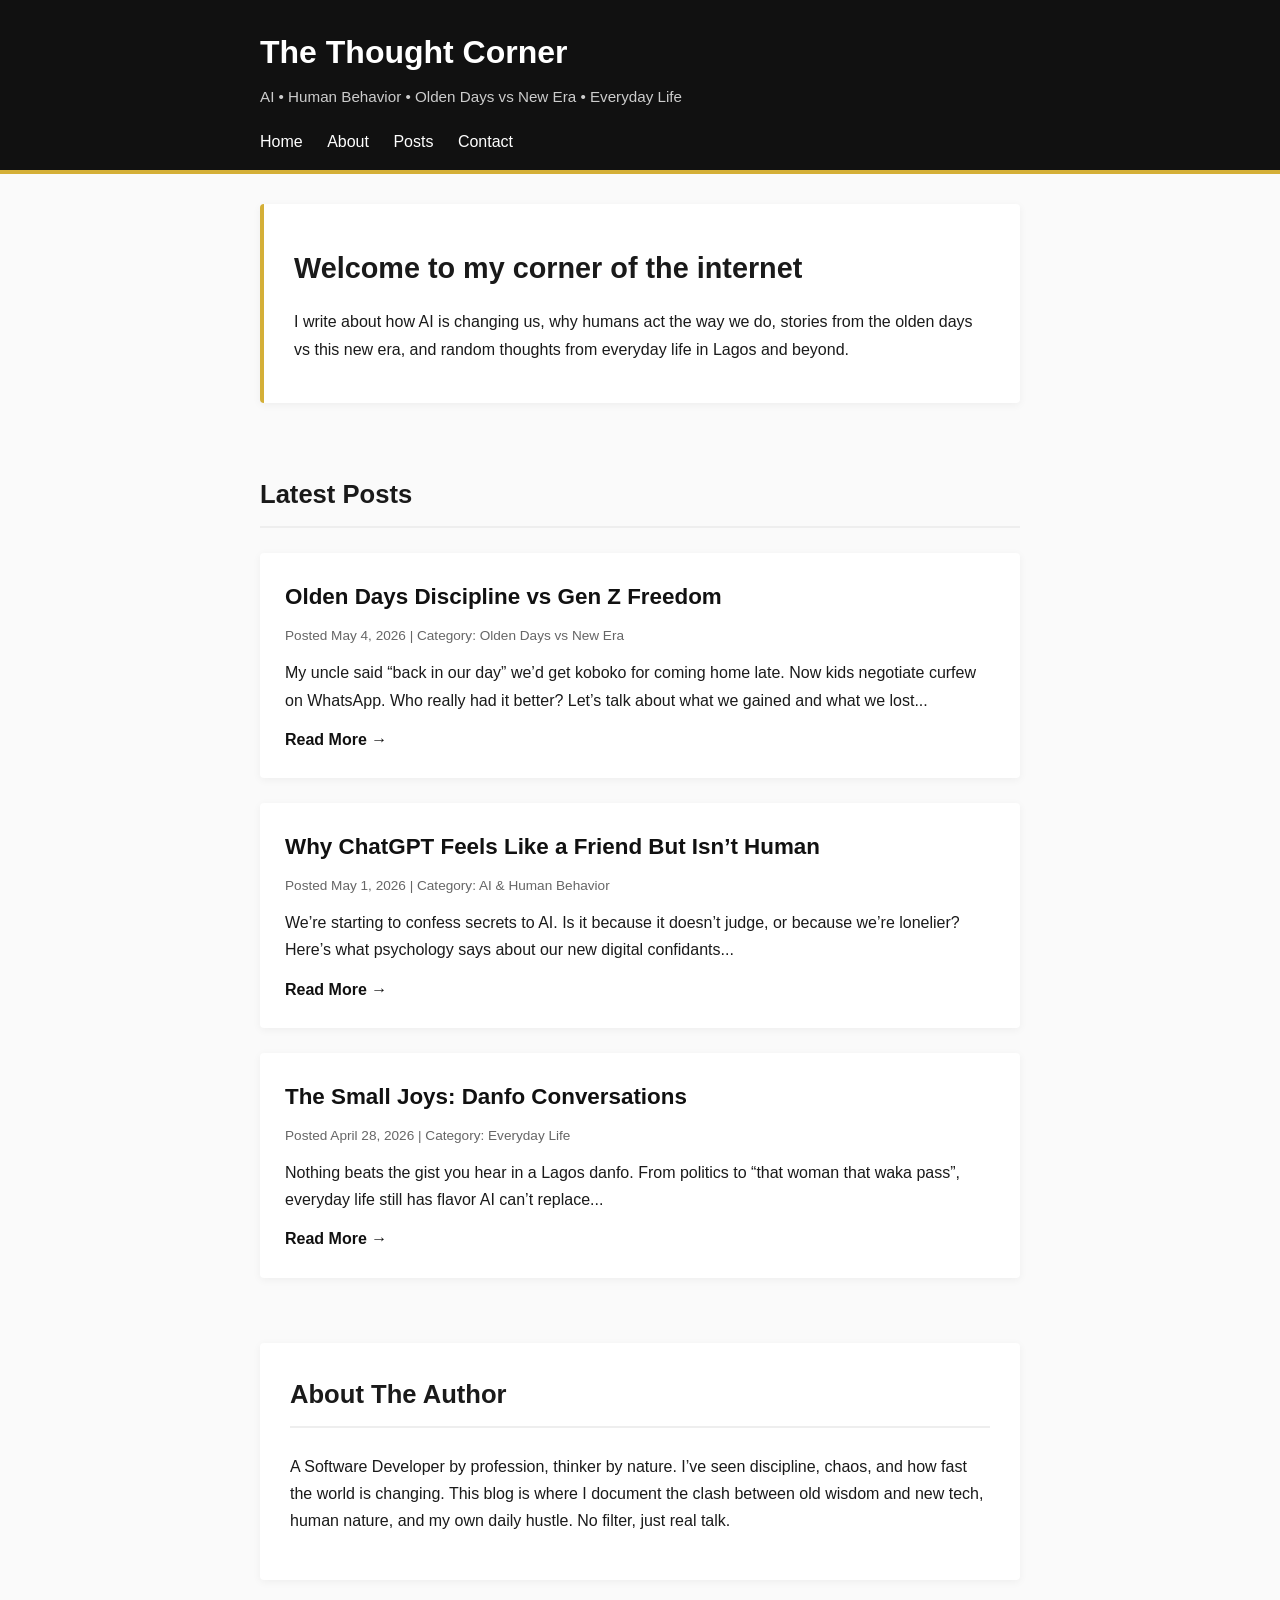
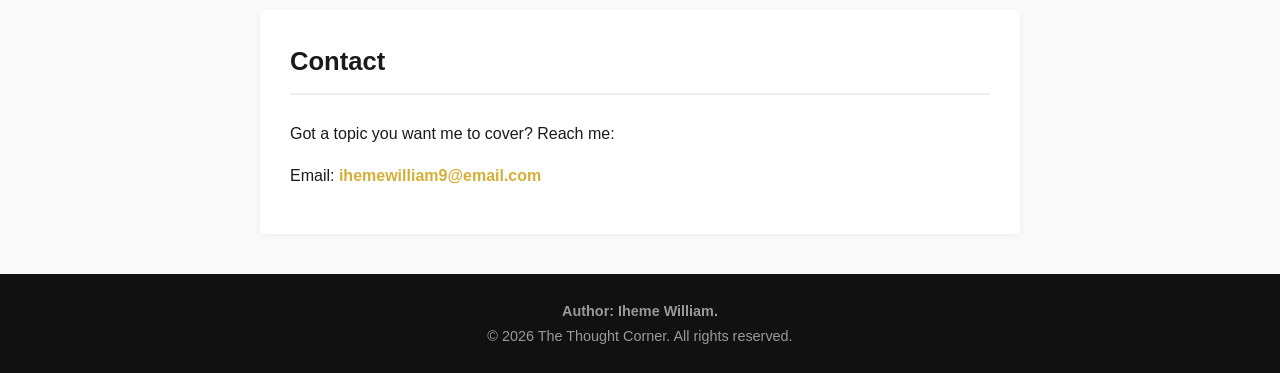
==== index.html @ fafa2a62 "Add files via upload" ====
<!DOCTYPE html>
<html lang="en">
<head>
  <meta charset="UTF-8">
  <meta name="viewport" content="width=device-width, initial-scale=1.0">
  <title>The Thought Corner | AI, Human Behavior & Real Life</title>
  <link rel="stylesheet" href="index.css">
</head>
<body>
  <header>
    <div class="container">
      <h1>The Thought Corner</h1>
      <p class="tagline">AI • Human Behavior • Olden Days vs New Era • Everyday Life</p>
      <nav>
        <a href="#home">Home</a>
        <a href="#about">About</a>
        <a href="#posts">Posts</a>
        <a href="#contact">Contact</a>
      </nav>
    </div>
  </header>

  <main class="container">
    <section id="home" class="hero">
      <h2>Welcome to my corner of the internet</h2>
      <p>I write about how AI is changing us, why humans act the way we do, stories from the olden days vs this new era, and random thoughts from everyday life in Lagos and beyond.</p>
    </section>

    <section id="posts">
      <h2>Latest Posts</h2>
      
      <article class="post-card">
        <h3>Olden Days Discipline vs Gen Z Freedom</h3>
        <p class="post-meta">Posted May 4, 2026 | Category: Olden Days vs New Era</p>
        <p>My uncle said “back in our day” we’d get koboko for coming home late. Now kids negotiate curfew on WhatsApp. Who really had it better? Let’s talk about what we gained and what we lost...</p>
        <a href="post-olden-days.html" class="read-more">Read More →</a>
      </article>

      <article class="post-card">
        <h3>Why ChatGPT Feels Like a Friend But Isn’t Human</h3>
        <p class="post-meta">Posted May 1, 2026 | Category: AI & Human Behavior</p>
        <p>We’re starting to confess secrets to AI. Is it because it doesn’t judge, or because we’re lonelier? Here’s what psychology says about our new digital confidants...</p>
        <a href="post-chatgpt-friend.html" class="read-more">Read More →</a>
      </article>

      <article class="post-card">
        <h3>The Small Joys: Danfo Conversations</h3>
        <p class="post-meta">Posted April 28, 2026 | Category: Everyday Life</p>
        <p>Nothing beats the gist you hear in a Lagos danfo. From politics to “that woman that waka pass”, everyday life still has flavor AI can’t replace...</p>
        <a href="post-danfo.html" class="read-more">Read More →</a>
      </article>
    </section>

    <section id="about">
      <h2>About The Author</h2>
      <p>A Software Developer by profession, thinker by nature. I’ve seen discipline, chaos, and how fast the world is changing. This blog is where I document the clash between old wisdom and new tech, human nature, and my own daily hustle. No filter, just real talk.</p>
    </section>

    <section id="contact">
      <h2>Contact</h2>
      <p>Got a topic you want me to cover? Reach me:</p>
      <p>Email: <a href="mailto:ihemewilliam9@email.com">ihemewilliam9@email.com</a></p>
    </section>
  </main>

  <footer>
    <div class="container">
        <h4>Author: Iheme William.</h4>
      <p>&copy; 2026 The Thought Corner. All rights reserved.</p>
    </div>
  </footer>
</body>
</html>
---- index.css ----
/* Base */
* {
  margin: 0;
  padding: 0;
  box-sizing: border-box;
}

:root {
  --bg: #fafafa;
  --card: #ffffff;
  --text: #1a1a1a;
  --muted: #666;
  --accent: #d4af37;
  --dark: #111;
}

html {
  scroll-behavior: smooth;
  scroll-padding-top: 80px;
}

body {
  font-family: -apple-system, BlinkMacSystemFont, 'Segoe UI', Roboto, sans-serif;
  line-height: 1.7;
  color: var(--text);
  background: var(--bg);
}

.container {
  max-width: 800px;
  margin: 0 auto;
  padding: 0 20px;
}

/* Header + Nav */
header {
  background: var(--dark);
  color: #fff;
  padding: 25px 0 15px;
  border-bottom: 4px solid var(--accent);
  position: sticky;
  top: 0;
  z-index: 100;
}

header h1 {
  font-size: 2rem;
  margin-bottom: 5px;
}

.tagline {
  color: #ccc;
  font-size: 0.95rem;
  margin-bottom: 18px;
}

nav a {
  color: #fff;
  text-decoration: none;
  margin-right: 20px;
  font-weight: 500;
  padding-bottom: 3px;
  border-bottom: 2px solid transparent;
}

nav a:hover {
  color: var(--accent);
  border-bottom-color: var(--accent);
}

/* Sections */
section {
  padding: 40px 0;
}

.hero {
  background: var(--card);
  padding: 40px 30px;
  margin: 30px 0;
  border-left: 4px solid var(--accent);
  box-shadow: 0 2px 8px rgba(0,0,0,0.05);
  border-radius: 4px;
}

.hero h2 {
  margin-bottom: 15px;
  font-size: 1.8rem;
}

#posts h2, #about h2, #contact h2 {
  margin-bottom: 25px;
  font-size: 1.6rem;
  border-bottom: 2px solid #eee;
  padding-bottom: 10px;
}

/* Post Cards */
.post-card {
  background: var(--card);
  padding: 25px;
  margin-bottom: 25px;
  border-radius: 4px;
  box-shadow: 0 2px 8px rgba(0,0,0,0.05);
  transition: transform 0.2s ease;
}

.post-card:hover {
  transform: translateY(-2px);
  box-shadow: 0 4px 12px rgba(0,0,0,0.08);
}

.post-card h3 {
  margin-bottom: 8px;
  font-size: 1.4rem;
  color: var(--dark);
}

.post-meta {
  color: var(--muted);
  font-size: 0.85rem;
  margin-bottom: 12px;
}

.read-more {
  display: inline-block;
  margin-top: 12px;
  color: var(--dark);
  font-weight: 600;
  text-decoration: none;
}

.read-more:hover {
  color: var(--accent);
}

/* About + Contact */
#about, #contact {
  background: var(--card);
  padding: 30px;
  margin-bottom: 30px;
  box-shadow: 0 2px 8px rgba(0,0,0,0.05);
  border-radius: 4px;
}

#about p, #contact p {
  margin-bottom: 15px;
}

#contact a {
  color: var(--accent);
  font-weight: 600;
  text-decoration: none;
}

#contact a:hover {
  text-decoration: underline;
}

/* Footer */
footer {
  background: var(--dark);
  color: #999;
  text-align: center;
  padding: 25px 0;
  margin-top: 40px;
  font-size: 0.9rem;
}

/* Mobile */
@media (max-width: 600px) {
  header h1 { font-size: 1.6rem; }
  .hero { padding: 25px 20px; }
  .hero h2 { font-size: 1.5rem; }
  nav a { 
    display: inline-block; 
    margin-bottom: 8px; 
    margin-right: 15px;
  }
  .post-card { padding: 20px; }
  #about, #contact { padding: 25px 20px; }
}
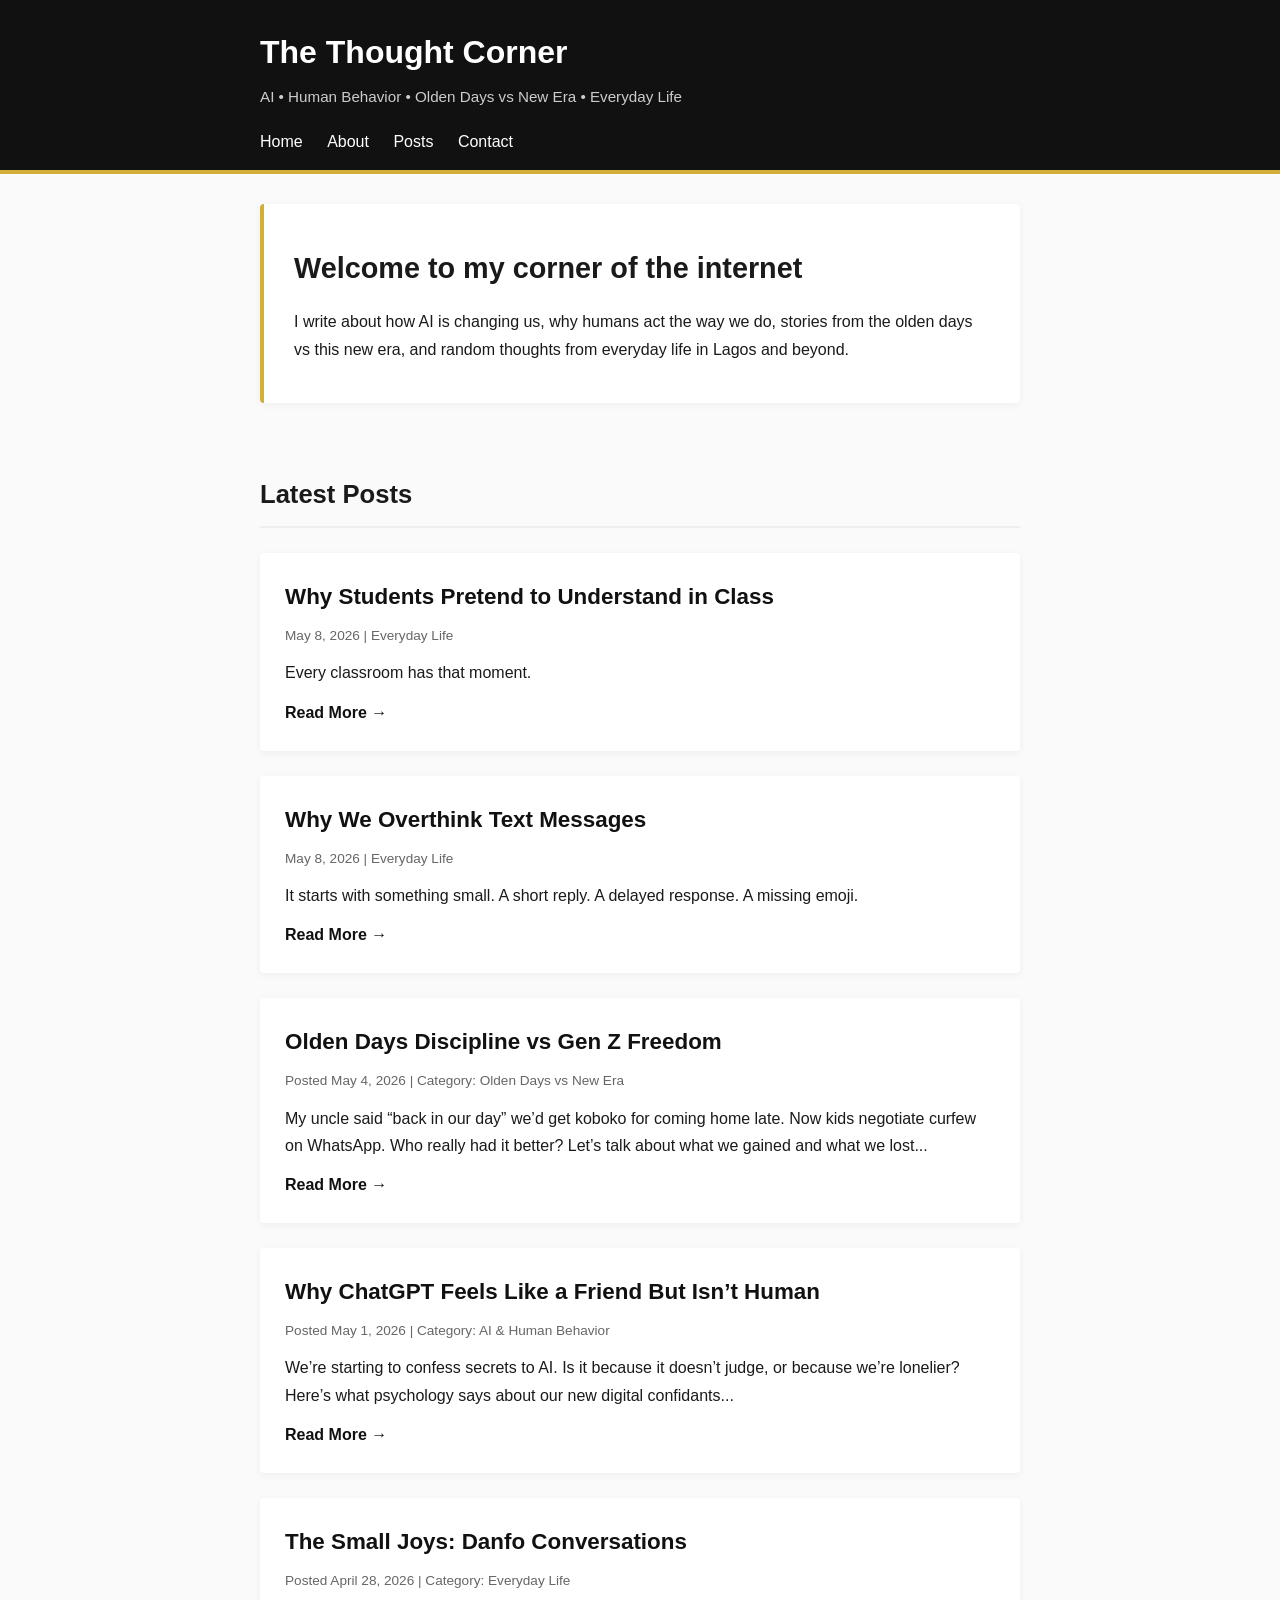
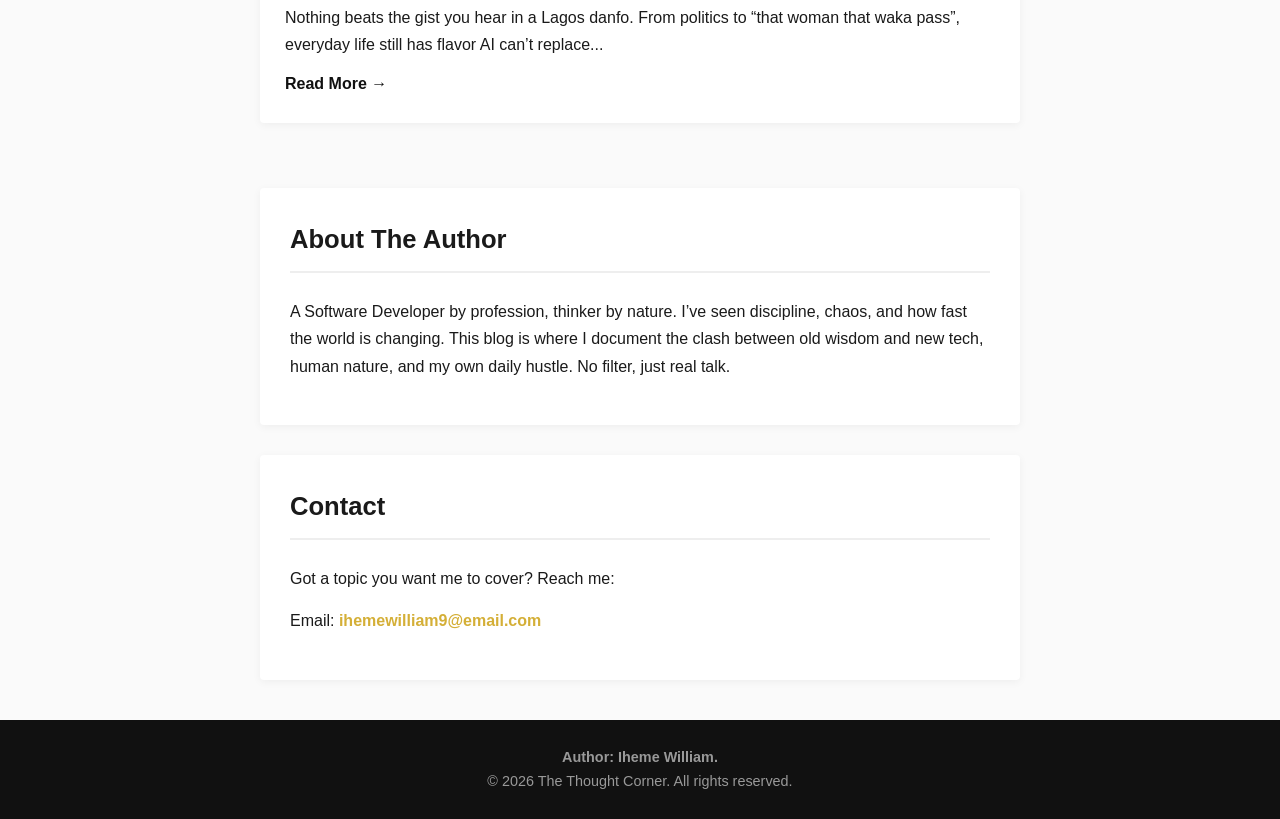
==== commit 491d5c9f: "Update index.html" ====
--- a/index.html
+++ b/index.html
@@ -28,6 +28,20 @@
 
     <section id="posts">
       <h2>Latest Posts</h2>
+
+      <article class="post-card">
+        <h3>Why Students Pretend to Understand in Class</h3>
+        <p class="post-meta">May 8, 2026 | Everyday Life</p>
+        <p>Every classroom has that moment.</p>
+        <a href="post-students.html" class="read-more">Read More →</a>
+      </article>
+
+      <article class="post-card">
+  <h3>Why We Overthink Text Messages</h3>
+  <p class="post-meta">May 8, 2026 | Everyday Life</p>
+  <p>It starts with something small. A short reply. A delayed response. A missing emoji.</p>
+  <a href="post-overthink-text.html" class="read-more">Read More →</a>
+</article>
       
       <article class="post-card">
         <h3>Olden Days Discipline vs Gen Z Freedom</h3>
@@ -70,4 +84,4 @@
     </div>
   </footer>
 </body>
-</html>+</html>
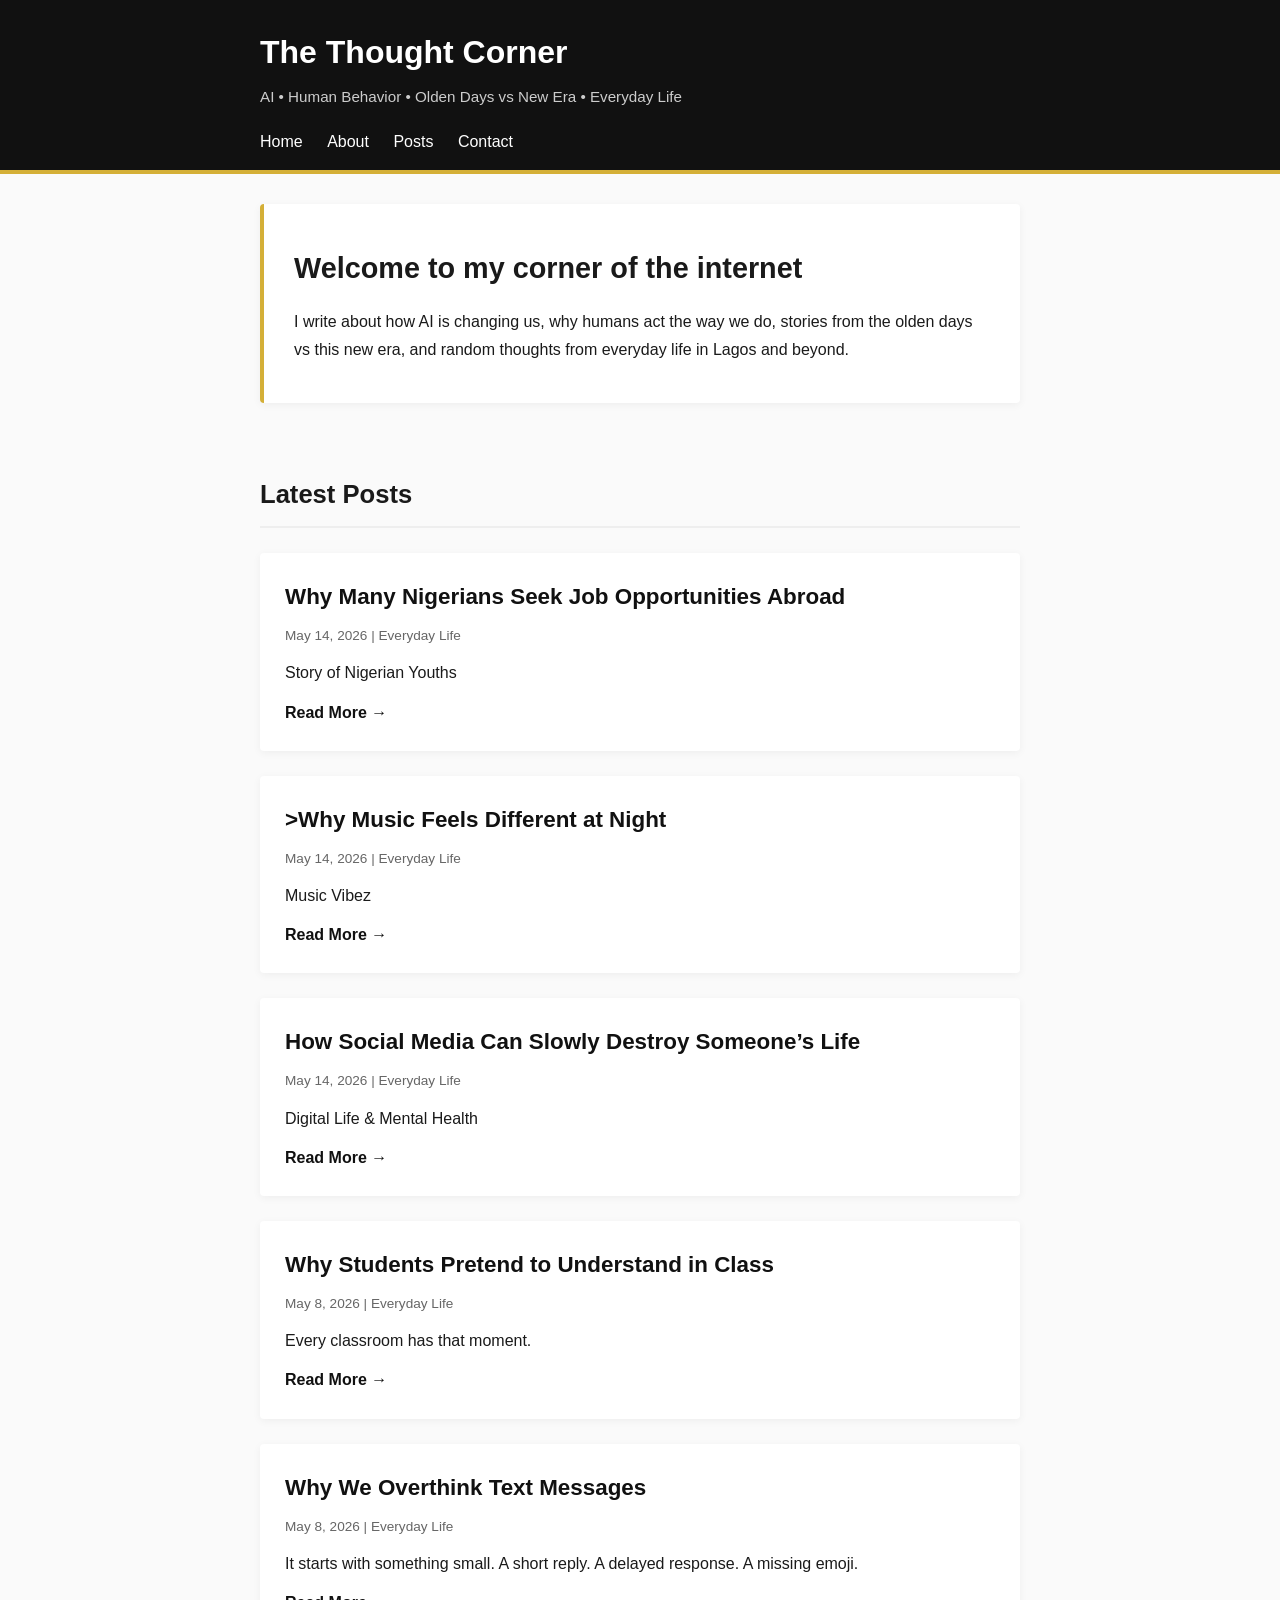
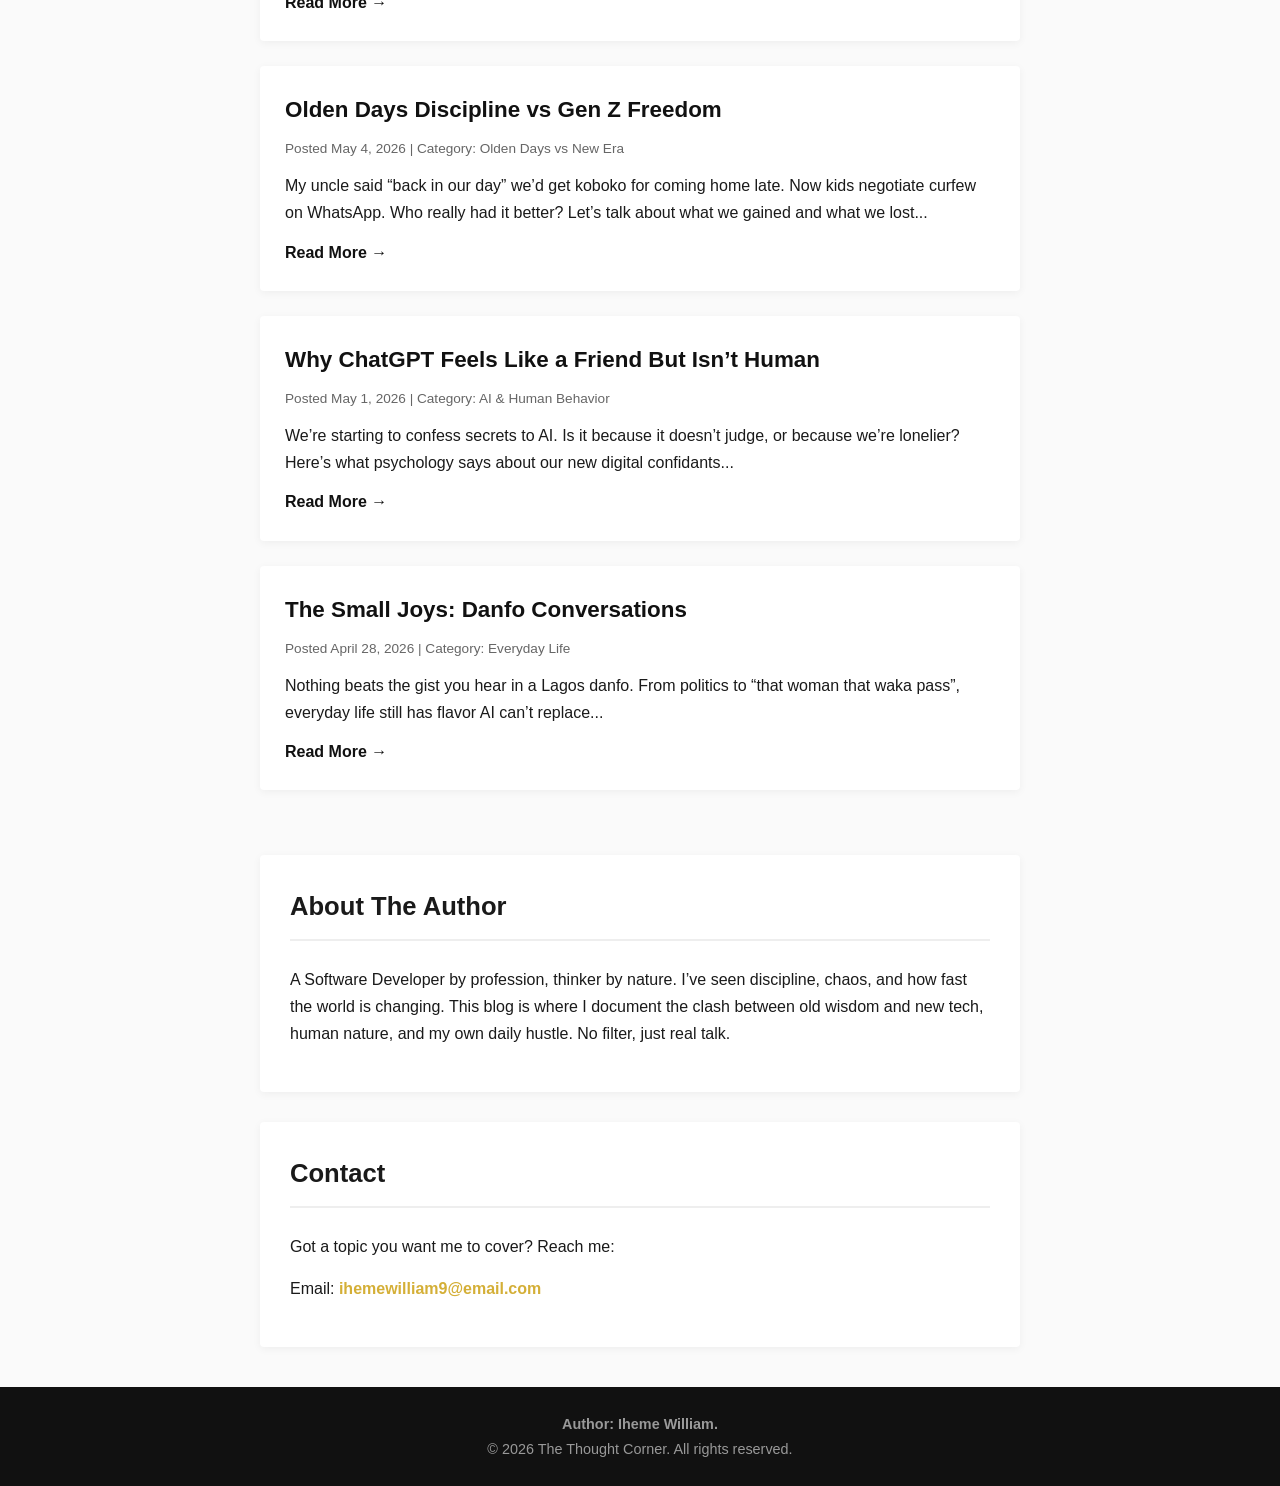
==== commit f60ffa41: "Update index.html" ====
--- a/index.html
+++ b/index.html
@@ -28,6 +28,27 @@
 
     <section id="posts">
       <h2>Latest Posts</h2>
+
+      <article class="post-card">
+        <h3>Why Many Nigerians Seek Job Opportunities Abroad</h3>
+        <p class="post-meta">May 14, 2026 | Everyday Life</p>
+        <p>Story of Nigerian Youths</p>
+        <a href="post-nigeria-abroad.html" class="read-more">Read More →</a>
+      </article>
+
+      <article class="post-card">
+        <h3>>Why Music Feels Different at Night</h3>
+        <p class="post-meta">May 14, 2026 | Everyday Life</p>
+        <p>Music Vibez</p>
+        <a href="post-night-music.html" class="read-more">Read More →</a>
+      </article>
+
+      <article class="post-card">
+        <h3>How Social Media Can Slowly Destroy Someone’s Life</h3>
+        <p class="post-meta">May 14, 2026 | Everyday Life</p>
+        <p>Digital Life & Mental Health</p>
+        <a href="post-social-media-impact.html" class="read-more">Read More →</a>
+      </article>
 
       <article class="post-card">
         <h3>Why Students Pretend to Understand in Class</h3>
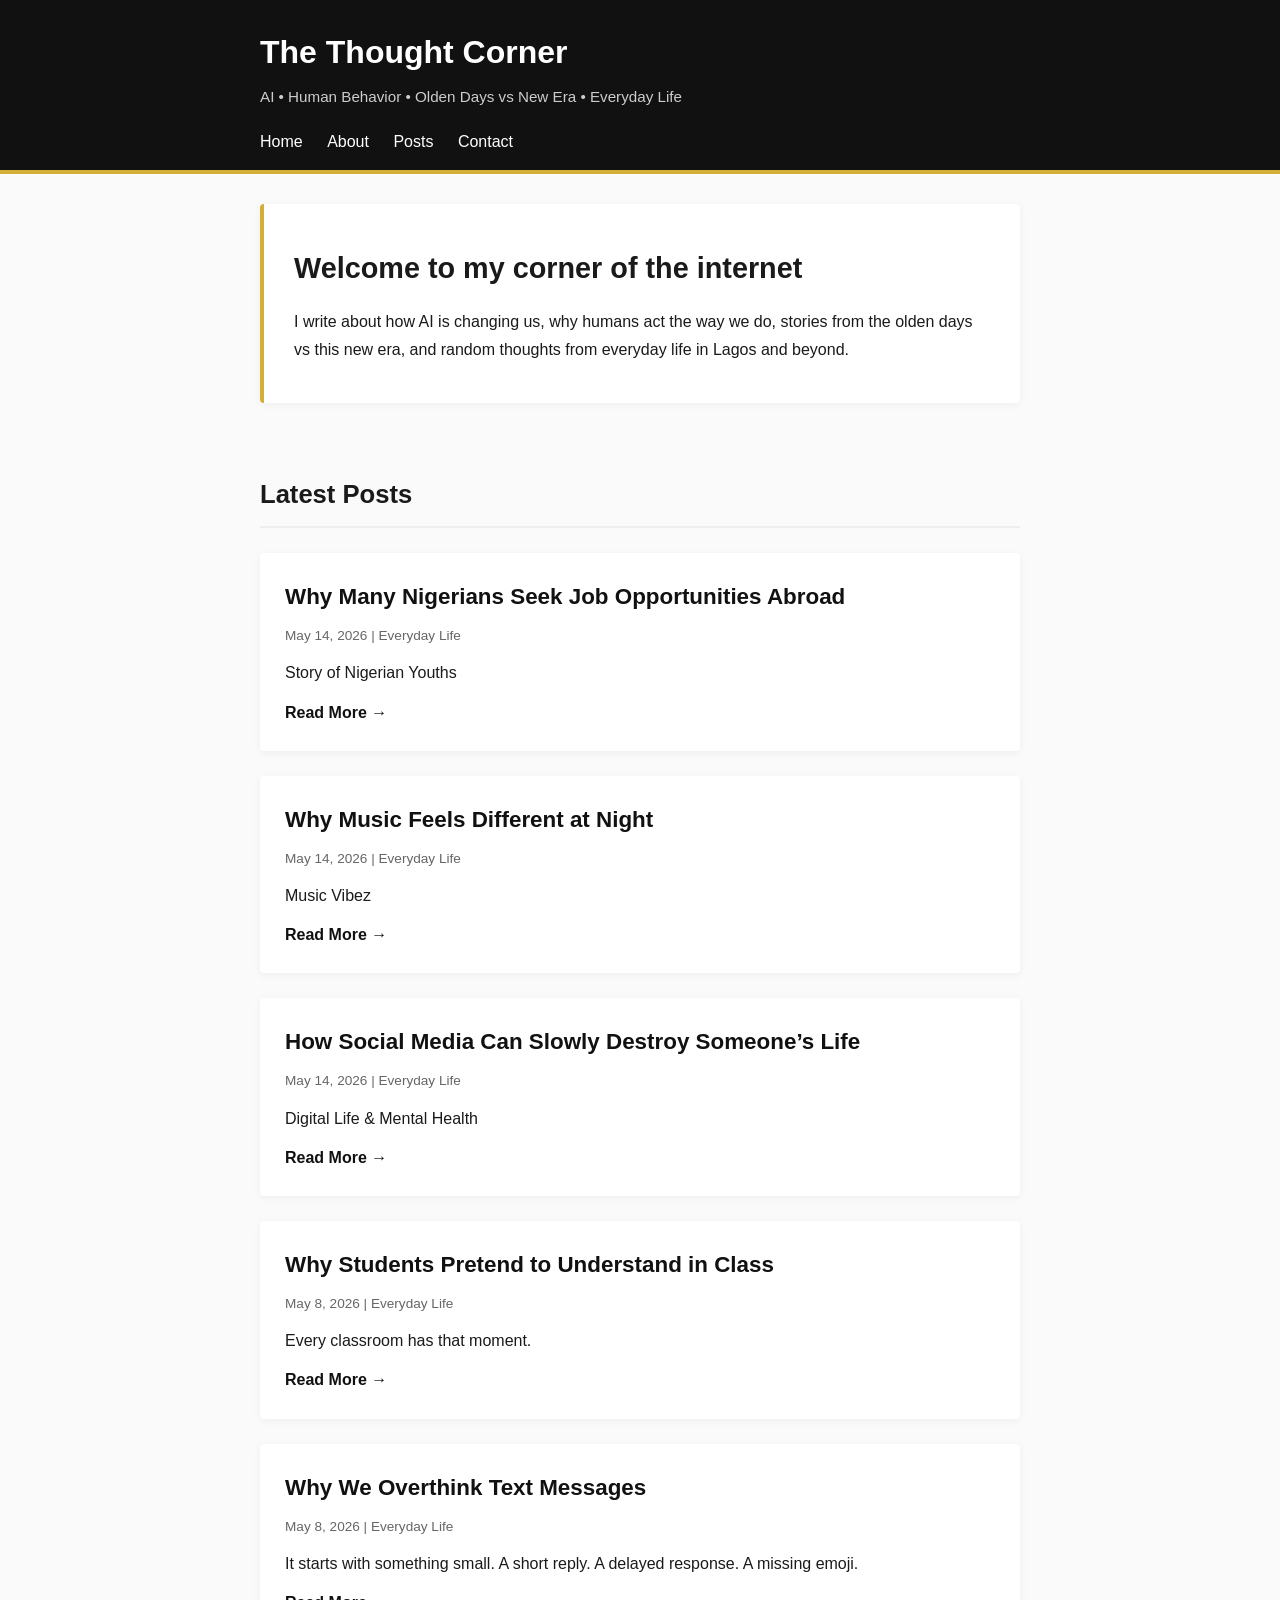
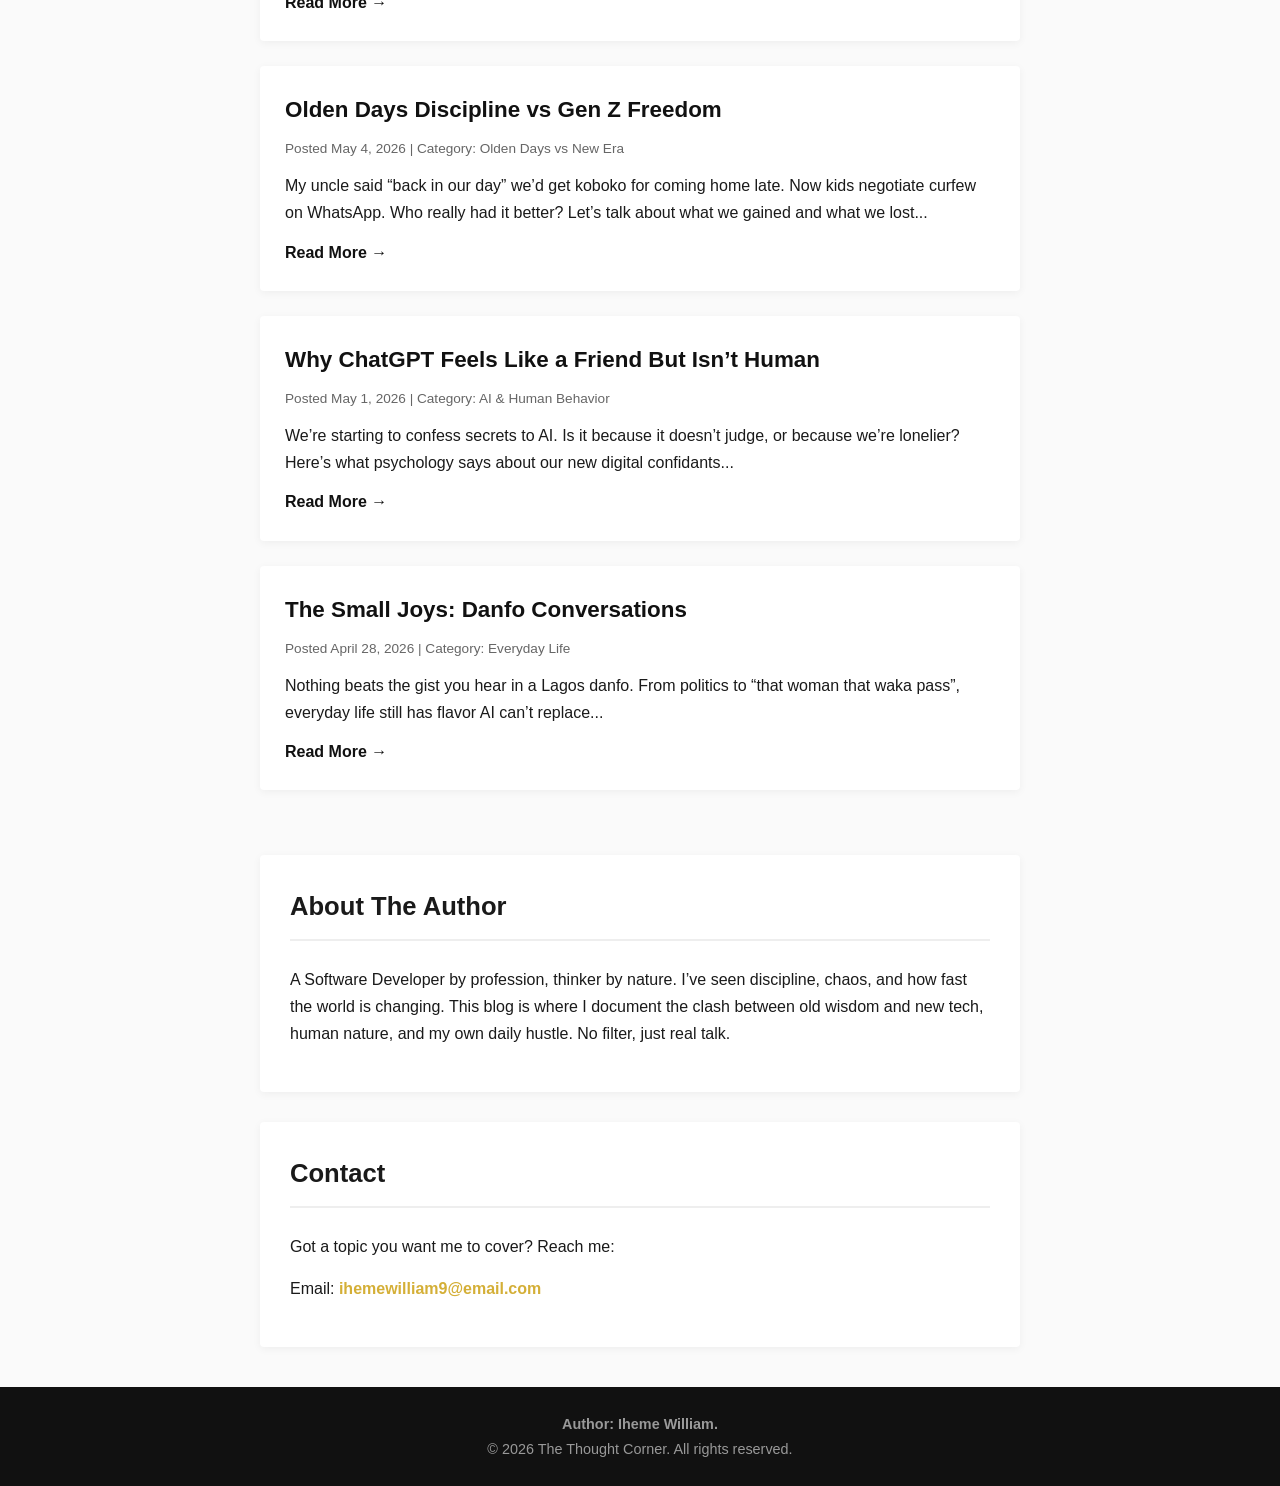
==== commit fc7e6c74: "Update index.html" ====
--- a/index.html
+++ b/index.html
@@ -37,7 +37,7 @@
       </article>
 
       <article class="post-card">
-        <h3>>Why Music Feels Different at Night</h3>
+        <h3>Why Music Feels Different at Night</h3>
         <p class="post-meta">May 14, 2026 | Everyday Life</p>
         <p>Music Vibez</p>
         <a href="post-night-music.html" class="read-more">Read More →</a>
